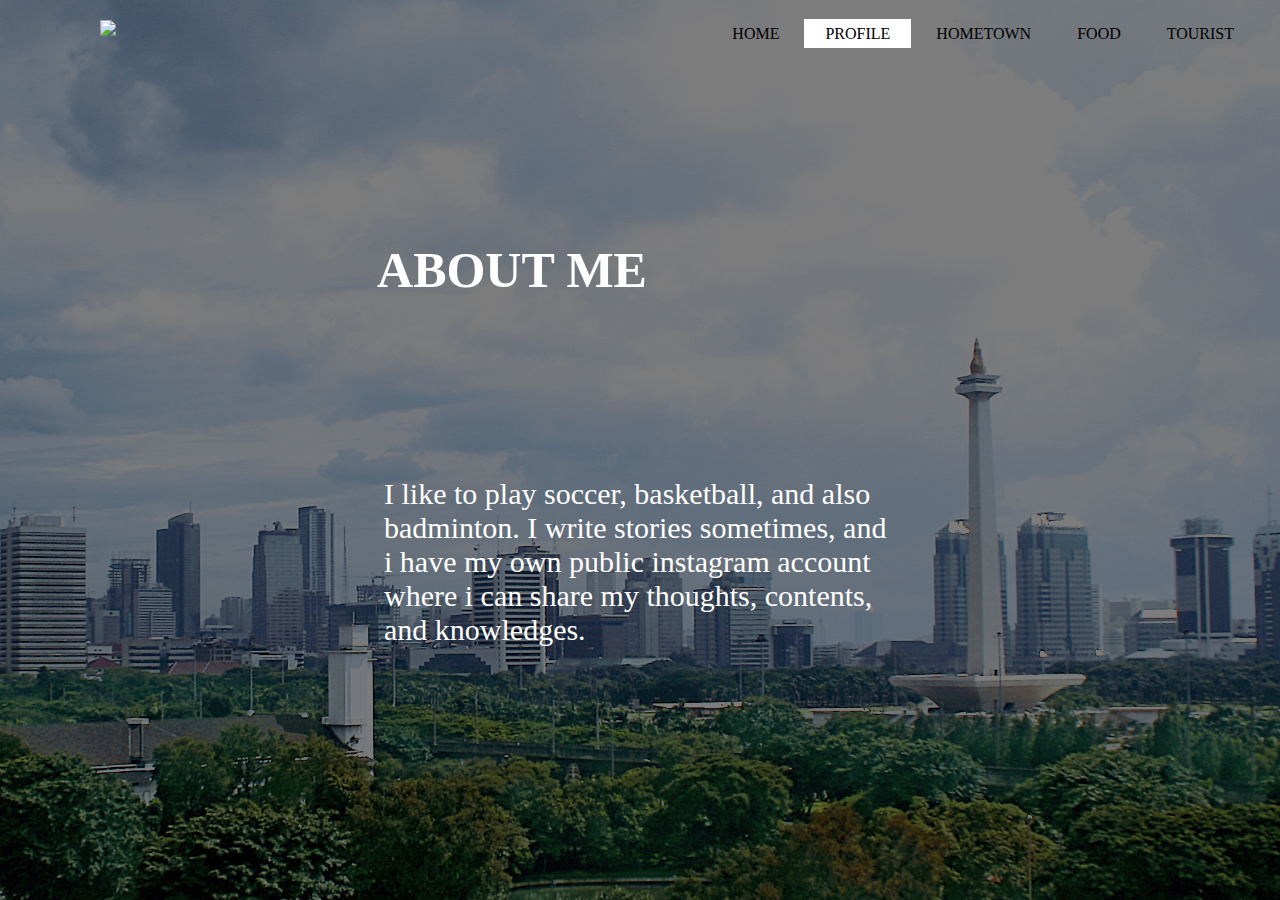
==== profile.html @ 9e5134f3 "first commit" ====
<!DOCTYPE html>
<html>
<head>
    <title>DAVID BINTANG</title>
    <link rel="stylesheet" type="text/css" href="css/styleprofile1.css">
</head>
<body>
    <header>
        <div class="main">
            <div class="logo">
                <img src="PROFILE1.png">
            </div>
            <ul>
                <li><a href="index.html">HOME</a></li>
                <li class="active"><a href="profile.html">PROFILE</a></li>
                <li><a href="hometown.html">HOMETOWN</a></li>
                <li><a href="food.html">FOOD</a></li>
                <li><a href="tourist.html">TOURIST</a></li>
            </ul>
        </div>
        <div class="title">
            <h1>ABOUT ME</h1>
        </div>
        <div class="text">
            <p>I like to play soccer, basketball, and also badminton. I write stories sometimes, and i have my own public instagram account where i can share my thoughts, contents, and knowledges.</p>
        </div>
    </header>
</body>
</html>
---- css/styleprofile1.css ----
*{
    margin: 0;
    padding: 0;
    font-family: HEAVITAS;
}

header{
    background-image: linear-gradient(rgba(0,0,0,0.5),rgba(0,0,0,0.5)), url(../jkt-bg.jpg);
    height: 100vh;
    background-size: cover;
    background-position: center;
}

ul{
    float: right;
    list-style-type: none;
    margin-top: 25px;
    margin-right: 25px;
}

ul li{
    display: inline-block;
}

ul li a{
    text-decoration: none;
    color: rgb(0, 0, 0);
    padding: 5px 20px;
    border: 1px solid transparent;
    transition: 0.6s ease;
}

ul li a:hover{
    background-color: #fff;
    color: #000; 
}

ul li.active a{
    background-color: #fff;
    color: #000; 
}
.logo img{
    float: left;
    width: 300px;
    height: auto;
    margin-top: 20px;
    margin-left: 100px;
}

.main{
    max-width: 1500px;
    margin: left;
}

.title{
	position: absolute;
	top: 30%;
	left: 40%;
	transform: translate(-50%,-50%);
}

.title h1{
	color: #fff;
	font-size: 50px;

}

.text {
    position: absolute;
    top: 70%;
    left: 60%;
    transform: translate(-75%,-90%);
}

.text p{
    color: #fff;
    font-size: 30px;
    margin: center;
}
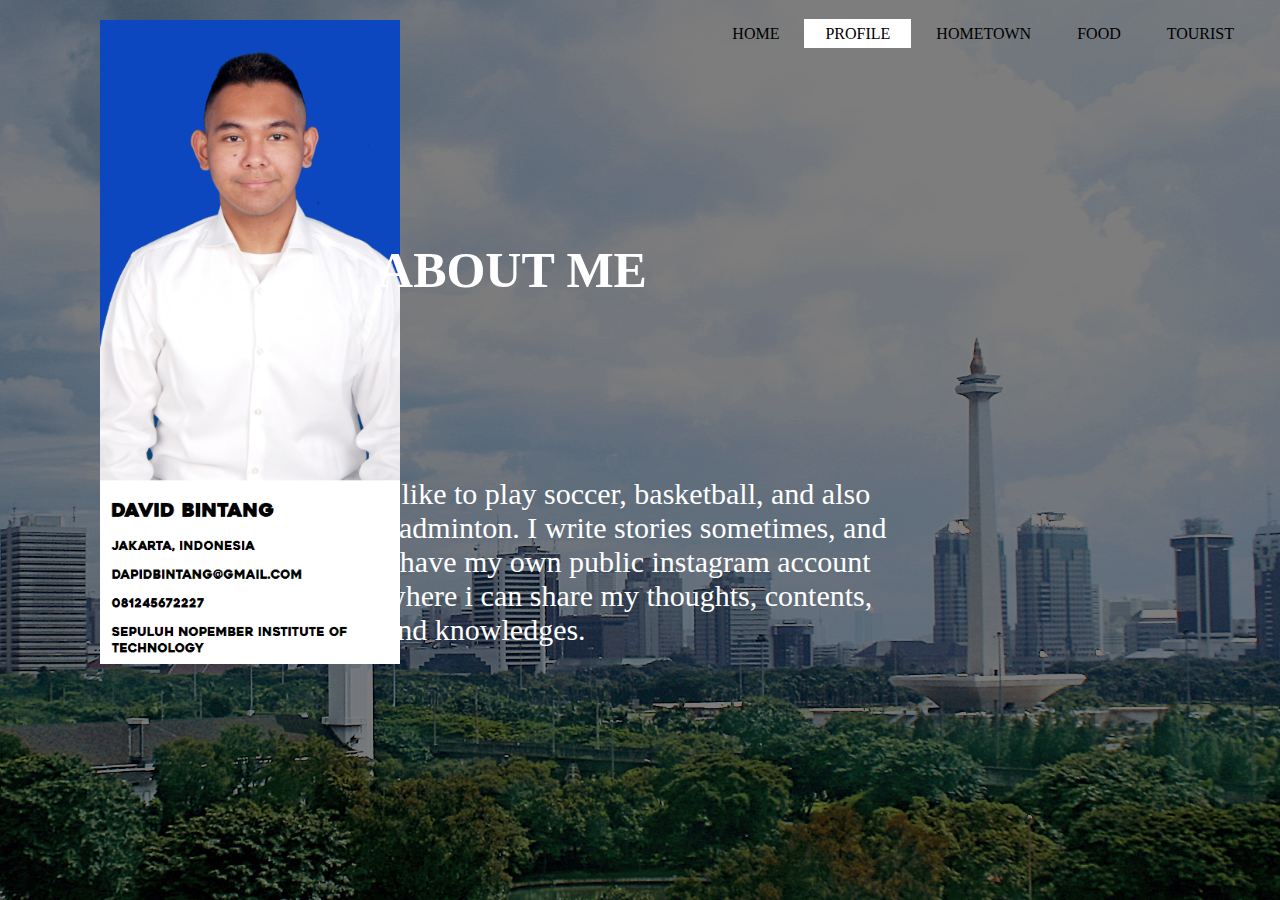
==== commit a247b0a9: "Update profile.html" ====
--- a/profile.html
+++ b/profile.html
@@ -8,7 +8,7 @@
     <header>
         <div class="main">
             <div class="logo">
-                <img src="PROFILE1.png">
+                <img src="profile1.png">
             </div>
             <ul>
                 <li><a href="index.html">HOME</a></li>
@@ -26,4 +26,4 @@
         </div>
     </header>
 </body>
-</html>+</html>
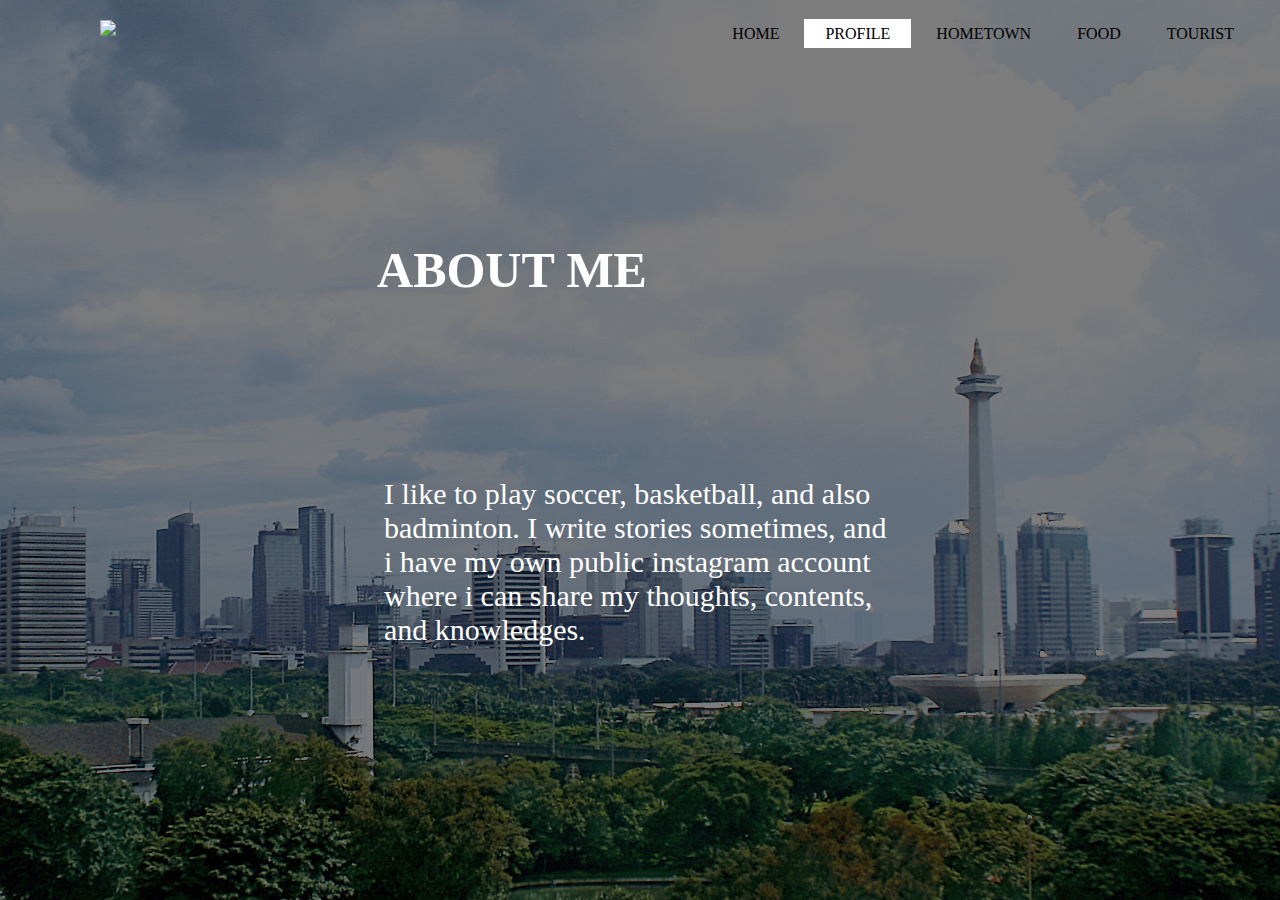
==== commit c065e531: "Update profile.html" ====
--- a/profile.html
+++ b/profile.html
@@ -8,7 +8,7 @@
     <header>
         <div class="main">
             <div class="logo">
-                <img src="profile1.png">
+                <img src="profile1">
             </div>
             <ul>
                 <li><a href="index.html">HOME</a></li>
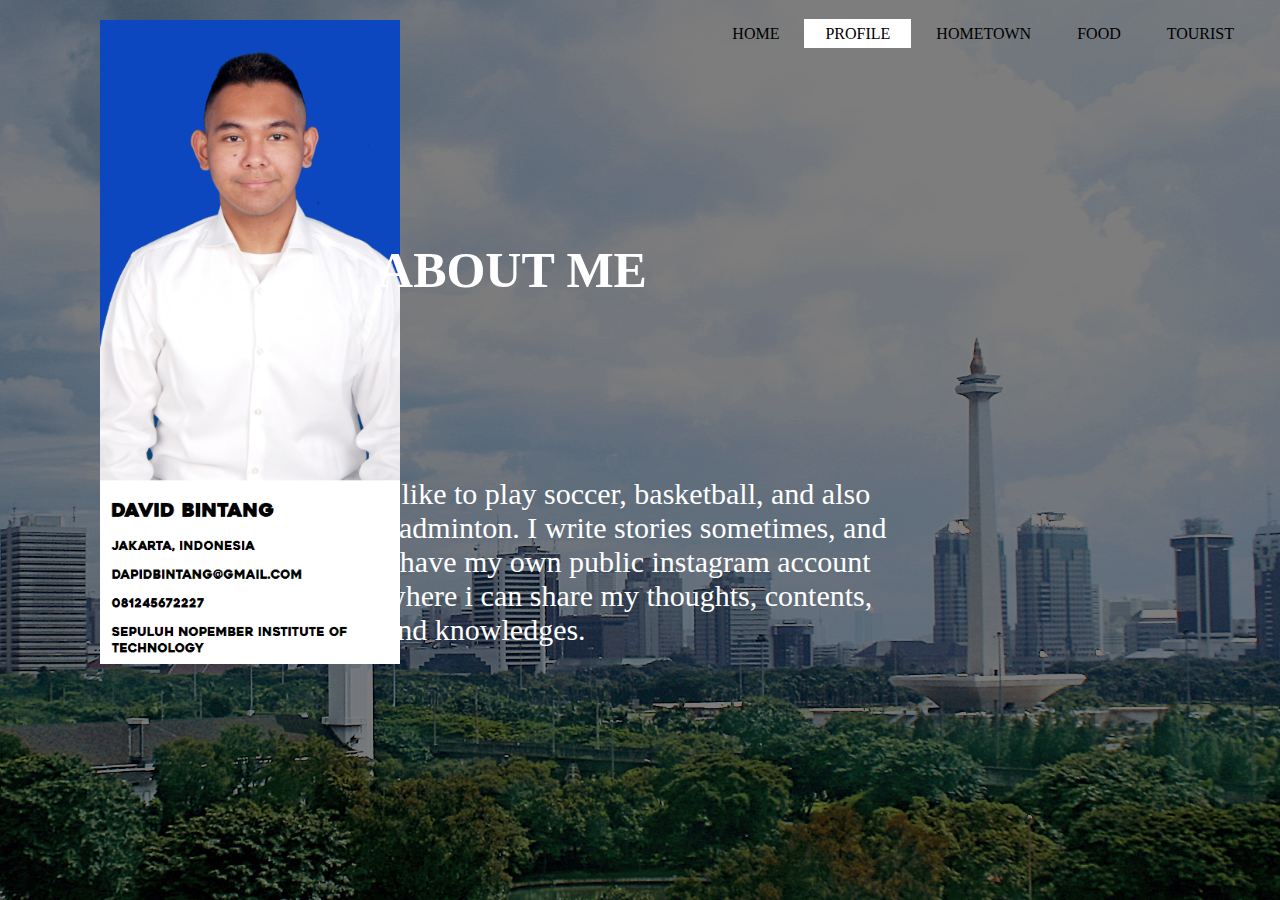
==== commit f1f448e5: "Update profile.html" ====
--- a/profile.html
+++ b/profile.html
@@ -8,7 +8,7 @@
     <header>
         <div class="main">
             <div class="logo">
-                <img src="profile1">
+                <img src="profile1.png">
             </div>
             <ul>
                 <li><a href="index.html">HOME</a></li>
